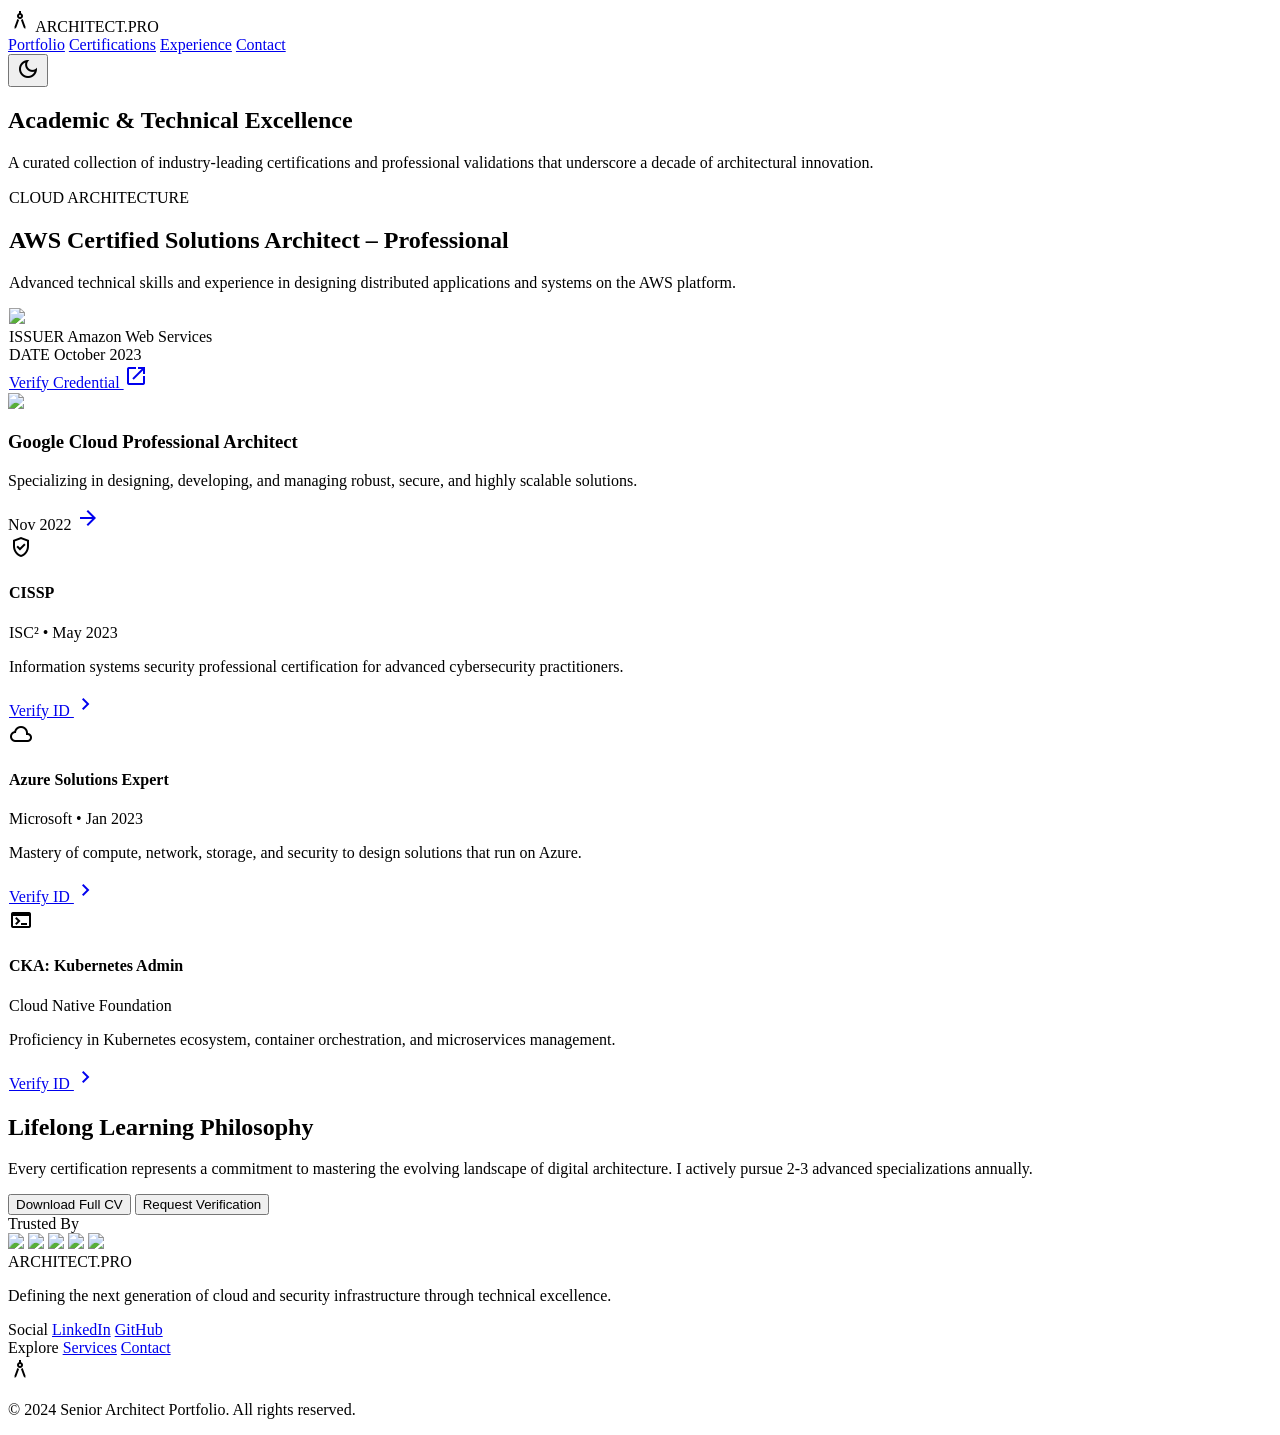
==== certifications_portfolio_premium/code.html @ f428ccfa "Premier envoi" ====
<!DOCTYPE html>

<html class="scroll-smooth" lang="en"><head>
<meta charset="utf-8"/>
<meta content="width=device-width, initial-scale=1.0" name="viewport"/>
<title>Certifications | ARCHITECT.PRO</title>
<script src="https://cdn.tailwindcss.com?plugins=forms,container-queries"></script>
<link href="https://fonts.googleapis.com/css2?family=Inter:wght@400;500;600;700&amp;display=swap" rel="stylesheet"/>
<link href="https://fonts.googleapis.com/css2?family=Material+Symbols+Outlined:wght,FILL@100..700,0..1&amp;display=swap" rel="stylesheet"/>
<link href="https://fonts.googleapis.com/css2?family=Material+Symbols+Outlined:wght,FILL@100..700,0..1&amp;display=swap" rel="stylesheet"/>
<style>
        .glass-card {
            background: rgba(255, 255, 255, 0.2);
            backdrop-filter: blur(12px);
            border: 1px solid rgba(255, 255, 255, 0.3);
        }
        .material-symbols-outlined {
            font-variation-settings: 'FILL' 0, 'wght' 400, 'GRAD' 0, 'opsz' 24;
        }
        .active-dot::after {
            content: '';
            position: absolute;
            bottom: -4px;
            left: 50%;
            transform: translateX(-50%);
            width: 4px;
            height: 4px;
            background-color: #0058be;
            border-radius: 9999px;
        }
    </style>
<script id="tailwind-config">
      tailwind.config = {
        darkMode: "class",
        theme: {
          extend: {
            "colors": {
                "inverse-surface": "#2f3131",
                "tertiary-fixed": "#e0e3e5",
                "outline-variant": "#c6c6cd",
                "on-background": "#1a1c1c",
                "tertiary": "#000000",
                "background": "#f9f9f9",
                "on-tertiary-fixed": "#191c1e",
                "primary-container": "#131b2e",
                "inverse-on-surface": "#f0f1f1",
                "tertiary-fixed-dim": "#c4c7c9",
                "surface-container-high": "#e8e8e8",
                "surface-variant": "#e2e2e2",
                "on-primary": "#ffffff",
                "on-tertiary": "#ffffff",
                "on-tertiary-fixed-variant": "#444749",
                "surface": "#f9f9f9",
                "outline": "#76777d",
                "secondary-container": "#2170e4",
                "error-container": "#ffdad6",
                "error": "#ba1a1a",
                "secondary-fixed": "#d8e2ff",
                "surface-tint": "#565e74",
                "on-primary-container": "#7c839b",
                "surface-dim": "#dadada",
                "surface-container-highest": "#e2e2e2",
                "primary": "#000000",
                "surface-container-low": "#f3f3f4",
                "on-surface": "#1a1c1c",
                "tertiary-container": "#191c1e",
                "on-primary-fixed-variant": "#3f465c",
                "secondary-fixed-dim": "#adc6ff",
                "on-surface-variant": "#45464d",
                "on-primary-fixed": "#131b2e",
                "secondary": "#0058be",
                "inverse-primary": "#bec6e0",
                "on-tertiary-container": "#818486",
                "on-secondary": "#ffffff",
                "on-error": "#ffffff",
                "surface-container-lowest": "#ffffff",
                "on-secondary-container": "#fefcff",
                "on-secondary-fixed": "#001a42",
                "surface-container": "#eeeeee",
                "on-secondary-fixed-variant": "#004395",
                "surface-bright": "#f9f9f9",
                "on-error-container": "#93000a",
                "primary-fixed": "#dae2fd",
                "primary-fixed-dim": "#bec6e0"
            },
            "borderRadius": {
                "DEFAULT": "0.25rem",
                "lg": "0.5rem",
                "xl": "0.75rem",
                "full": "9999px"
            },
            "spacing": {
                "gutter": "24px",
                "container-max": "1200px",
                "unit": "8px",
                "margin-mobile": "20px",
                "stack-sm": "16px",
                "stack-lg": "80px",
                "margin-desktop": "64px",
                "stack-md": "32px"
            },
            "fontFamily": {
                "caption": ["Inter"],
                "headline-lg": ["Inter"],
                "label-md": ["Inter"],
                "headline-lg-mobile": ["Inter"],
                "display-lg": ["Inter"],
                "display-lg-mobile": ["Inter"],
                "body-md": ["Inter"],
                "body-lg": ["Inter"],
                "headline-md": ["Inter"]
            },
            "fontSize": {
                "caption": ["12px", {"lineHeight": "1.4", "letterSpacing": "0em", "fontWeight": "400"}],
                "headline-lg": ["40px", {"lineHeight": "1.2", "letterSpacing": "-0.02em", "fontWeight": "600"}],
                "label-md": ["14px", {"lineHeight": "1.0", "letterSpacing": "0.05em", "fontWeight": "500"}],
                "headline-lg-mobile": ["32px", {"lineHeight": "1.3", "letterSpacing": "-0.01em", "fontWeight": "600"}],
                "display-lg": ["72px", {"lineHeight": "1.1", "letterSpacing": "-0.04em", "fontWeight": "700"}],
                "display-lg-mobile": ["48px", {"lineHeight": "1.2", "letterSpacing": "-0.02em", "fontWeight": "700"}],
                "body-md": ["16px", {"lineHeight": "1.6", "letterSpacing": "0em", "fontWeight": "400"}],
                "body-lg": ["18px", {"lineHeight": "1.6", "letterSpacing": "0em", "fontWeight": "400"}],
                "headline-md": ["24px", {"lineHeight": "1.4", "letterSpacing": "-0.01em", "fontWeight": "600"}]
            }
          },
        },
      }
    </script>
<style>
    body {
      min-height: max(884px, 100dvh);
    }
  </style>
</head>
<body class="bg-surface text-on-surface font-body-md overflow-x-hidden">
<!-- Top Navigation Shell -->
<header class="fixed top-0 w-full z-50 bg-surface-container/20 backdrop-blur-md border-b border-white/30 shadow-[0_10px_30px_rgba(15,23,42,0.05)] h-20">
<nav class="max-w-[1200px] mx-auto px-margin-desktop h-full flex items-center justify-between">
<div class="flex items-center gap-2 group cursor-pointer">
<span class="material-symbols-outlined text-primary text-headline-md" data-icon="architecture">architecture</span>
<span class="font-headline-md text-headline-md font-bold text-primary tracking-tight">ARCHITECT.PRO</span>
</div>
<div class="hidden md:flex items-center gap-stack-md">
<a class="font-label-md text-label-md uppercase tracking-wider text-on-surface-variant hover:text-primary transition-colors" href="#">Portfolio</a>
<a class="font-label-md text-label-md uppercase tracking-wider text-secondary relative after:content-[''] after:absolute after:-bottom-2 after:left-1/2 after:-translate-x-1/2 after:w-1 after:h-1 after:bg-secondary after:rounded-full" href="#">Certifications</a>
<a class="font-label-md text-label-md uppercase tracking-wider text-on-surface-variant hover:text-primary transition-colors" href="#">Experience</a>
<a class="font-label-md text-label-md uppercase tracking-wider text-on-surface-variant hover:text-primary transition-colors" href="#">Contact</a>
</div>
<div class="flex items-center gap-4">
<button class="p-2 active:scale-95 transition-transform text-on-surface-variant">
<span class="material-symbols-outlined" data-icon="dark_mode">dark_mode</span>
</button>
</div>
</nav>
</header>
<main class="pt-32 min-h-screen">
<!-- Hero Section -->
<section class="max-w-[1200px] mx-auto px-margin-desktop mb-stack-lg">
<div class="max-w-2xl">
<h1 class="font-display-lg text-display-lg mb-stack-sm tracking-tighter">Academic &amp; Technical <span class="text-secondary">Excellence</span></h1>
<p class="font-body-lg text-body-lg text-on-surface-variant">A curated collection of industry-leading certifications and professional validations that underscore a decade of architectural innovation.</p>
</div>
</section>
<!-- Bento Grid Certifications -->
<section class="max-w-[1200px] mx-auto px-margin-desktop pb-stack-lg">
<div class="grid grid-cols-1 md:grid-cols-12 gap-gutter">
<!-- Main Cert 1 -->
<div class="md:col-span-8 group relative overflow-hidden rounded-xl glass-card p-stack-md flex flex-col justify-between min-h-[400px] transition-all duration-500 hover:-translate-y-1 hover:shadow-xl">
<div class="flex justify-between items-start">
<div class="flex flex-col gap-2">
<span class="px-4 py-1 rounded-full bg-surface-container-high text-primary font-label-md text-label-md w-fit">CLOUD ARCHITECTURE</span>
<h2 class="font-headline-lg text-headline-lg mt-2">AWS Certified Solutions Architect – Professional</h2>
<p class="text-on-surface-variant max-w-md mt-stack-sm">Advanced technical skills and experience in designing distributed applications and systems on the AWS platform.</p>
</div>
<div class="w-24 h-24 bg-white/50 rounded-xl flex items-center justify-center p-4">
<img class="object-contain w-full h-full opacity-90 group-hover:scale-110 transition-transform duration-500" data-alt="A minimalist professional certification badge for AWS Solutions Architect Professional, rendered in a crisp 3D style with subtle metallic gradients. The lighting is soft and studio-quality, emphasizing a premium technical achievement aesthetic. The background is a clean, neutral white with a hint of architectural blueprint patterns in the very faint distance." src="https://lh3.googleusercontent.com/aida-public/[base64]"/>
</div>
</div>
<div class="flex items-center justify-between mt-stack-md pt-stack-md border-t border-white/20">
<div class="flex items-center gap-6">
<div>
<span class="text-caption font-caption text-outline block uppercase tracking-widest">ISSUER</span>
<span class="font-body-md text-body-md font-semibold">Amazon Web Services</span>
</div>
<div>
<span class="text-caption font-caption text-outline block uppercase tracking-widest">DATE</span>
<span class="font-body-md text-body-md font-semibold">October 2023</span>
</div>
</div>
<a class="flex items-center gap-2 text-secondary font-label-md text-label-md uppercase tracking-wider font-bold hover:underline" href="#">
                            Verify Credential
                            <span class="material-symbols-outlined text-[18px]" data-icon="open_in_new">open_in_new</span>
</a>
</div>
</div>
<!-- Side Cert 2 -->
<div class="md:col-span-4 group rounded-xl bg-primary-container text-on-primary flex flex-col p-stack-md transition-all duration-500 hover:-translate-y-1">
<div class="mb-auto">
<div class="w-16 h-16 bg-white/10 rounded-lg flex items-center justify-center mb-6">
<img class="object-contain w-10 h-10" data-alt="A sleek, modern Google Cloud Professional Cloud Architect badge with vibrant corporate colors on a dark navy background. The style is flat-vector with subtle glassmorphic overlays and sharp geometric lines, representing high-end cloud technology proficiency." src="https://lh3.googleusercontent.com/aida-public/[base64]"/>
</div>
<h3 class="font-headline-md text-headline-md mb-2">Google Cloud Professional Architect</h3>
<p class="text-on-primary-container font-body-md">Specializing in designing, developing, and managing robust, secure, and highly scalable solutions.</p>
</div>
<div class="mt-8">
<div class="flex justify-between items-end">
<span class="text-on-primary-container font-label-md text-label-md">Nov 2022</span>
<a class="w-10 h-10 rounded-full border border-on-primary-container flex items-center justify-center hover:bg-white hover:text-primary transition-colors" href="#">
<span class="material-symbols-outlined" data-icon="arrow_forward">arrow_forward</span>
</a>
</div>
</div>
</div>
<!-- Row of smaller cards -->
<div class="md:col-span-4 group rounded-xl glass-card p-stack-md flex flex-col border border-outline-variant/30 transition-all duration-300 hover:shadow-lg">
<div class="flex items-center gap-4 mb-4">
<div class="w-12 h-12 bg-surface-container rounded-lg flex items-center justify-center">
<span class="material-symbols-outlined text-secondary" data-icon="verified_user">verified_user</span>
</div>
<div>
<h4 class="font-headline-md text-body-lg font-bold">CISSP</h4>
<p class="text-caption font-caption text-outline">ISC² • May 2023</p>
</div>
</div>
<p class="text-on-surface-variant font-body-md text-sm mb-6 flex-grow">Information systems security professional certification for advanced cybersecurity practitioners.</p>
<a class="text-secondary font-label-md text-label-md flex items-center gap-1 hover:underline" href="#">Verify ID <span class="material-symbols-outlined text-[14px]" data-icon="chevron_right">chevron_right</span></a>
</div>
<div class="md:col-span-4 group rounded-xl glass-card p-stack-md flex flex-col border border-outline-variant/30 transition-all duration-300 hover:shadow-lg">
<div class="flex items-center gap-4 mb-4">
<div class="w-12 h-12 bg-surface-container rounded-lg flex items-center justify-center">
<span class="material-symbols-outlined text-secondary" data-icon="cloud">cloud</span>
</div>
<div>
<h4 class="font-headline-md text-body-lg font-bold">Azure Solutions Expert</h4>
<p class="text-caption font-caption text-outline">Microsoft • Jan 2023</p>
</div>
</div>
<p class="text-on-surface-variant font-body-md text-sm mb-6 flex-grow">Mastery of compute, network, storage, and security to design solutions that run on Azure.</p>
<a class="text-secondary font-label-md text-label-md flex items-center gap-1 hover:underline" href="#">Verify ID <span class="material-symbols-outlined text-[14px]" data-icon="chevron_right">chevron_right</span></a>
</div>
<div class="md:col-span-4 group rounded-xl glass-card p-stack-md flex flex-col border border-outline-variant/30 transition-all duration-300 hover:shadow-lg">
<div class="flex items-center gap-4 mb-4">
<div class="w-12 h-12 bg-surface-container rounded-lg flex items-center justify-center">
<span class="material-symbols-outlined text-secondary" data-icon="terminal">terminal</span>
</div>
<div>
<h4 class="font-headline-md text-body-lg font-bold">CKA: Kubernetes Admin</h4>
<p class="text-caption font-caption text-outline">Cloud Native Foundation</p>
</div>
</div>
<p class="text-on-surface-variant font-body-md text-sm mb-6 flex-grow">Proficiency in Kubernetes ecosystem, container orchestration, and microservices management.</p>
<a class="text-secondary font-label-md text-label-md flex items-center gap-1 hover:underline" href="#">Verify ID <span class="material-symbols-outlined text-[14px]" data-icon="chevron_right">chevron_right</span></a>
</div>
<!-- Large Interactive Section -->
<div class="md:col-span-12 relative h-64 rounded-xl overflow-hidden mt-stack-md group">
<div class="absolute inset-0 z-0">

</div>
<div class="absolute inset-0 bg-gradient-to-r from-primary via-primary/80 to-transparent z-10"></div>
<div class="relative z-20 h-full p-stack-lg flex flex-col justify-center">
<h2 class="font-headline-lg text-headline-lg text-white mb-2">Lifelong Learning Philosophy</h2>
<p class="text-on-primary-container max-w-xl text-white/80">Every certification represents a commitment to mastering the evolving landscape of digital architecture. I actively pursue 2-3 advanced specializations annually.</p>
<div class="mt-8 flex gap-4">
<button class="px-8 py-3 bg-white text-primary font-label-md text-label-md uppercase tracking-widest rounded-full hover:bg-secondary hover:text-white transition-all">Download Full CV</button>
<button class="px-8 py-3 border border-white/30 text-white font-label-md text-label-md uppercase tracking-widest rounded-full hover:bg-white/10 transition-all">Request Verification</button>
</div>
</div>
</div>
</div>
</section>
<!-- Recognition & Logos -->
<section class="max-w-[1200px] mx-auto px-margin-desktop py-stack-lg border-t border-outline-variant/10">
<div class="flex flex-col md:flex-row items-center justify-between gap-stack-md opacity-40 grayscale hover:grayscale-0 transition-all duration-700">
<span class="font-label-md text-label-md uppercase tracking-[0.3em] text-outline">Trusted By</span>
<div class="flex flex-wrap justify-center gap-12 items-center">
<img class="h-8 w-auto" data-alt="A clean, minimalist monochrome logo for a top-tier tech corporation like Amazon Web Services, professionally balanced for a high-end portfolio footer." src="https://lh3.googleusercontent.com/aida-public/[base64]"/>
<img class="h-8 w-auto" data-alt="A clean, minimalist monochrome logo for a top-tier tech corporation like Microsoft, professionally balanced for a high-end portfolio footer." src="https://lh3.googleusercontent.com/aida-public/[base64]"/>
<img class="h-8 w-auto" data-alt="A clean, minimalist monochrome logo for a top-tier tech corporation like Google Cloud, professionally balanced for a high-end portfolio footer." src="https://lh3.googleusercontent.com/aida-public/[base64]"/>
<img class="h-8 w-auto" data-alt="A clean, minimalist monochrome logo for a top-tier tech corporation like Red Hat, professionally balanced for a high-end portfolio footer." src="https://lh3.googleusercontent.com/aida-public/[base64]"/>
<img class="h-8 w-auto" data-alt="A clean, minimalist monochrome logo for a top-tier tech corporation like Cisco, professionally balanced for a high-end portfolio footer." src="https://lh3.googleusercontent.com/aida-public/[base64]"/>
</div>
</div>
</section>
</main>
<!-- Footer Shell -->
<footer class="bg-surface-container-lowest border-t border-outline-variant py-stack-lg">
<div class="max-w-[1200px] mx-auto px-margin-desktop grid grid-cols-1 md:grid-cols-3 gap-gutter">
<div class="flex flex-col gap-4">
<span class="font-headline-md text-headline-md text-primary font-bold">ARCHITECT.PRO</span>
<p class="text-on-surface-variant font-body-md pr-8">Defining the next generation of cloud and security infrastructure through technical excellence.</p>
</div>
<div class="grid grid-cols-2 gap-4">
<div class="flex flex-col gap-2">
<span class="font-label-md text-label-md font-bold uppercase mb-2">Social</span>
<a class="text-on-surface-variant hover:text-secondary transition-all" href="#">LinkedIn</a>
<a class="text-on-surface-variant hover:text-secondary transition-all" href="#">GitHub</a>
</div>
<div class="flex flex-col gap-2">
<span class="font-label-md text-label-md font-bold uppercase mb-2">Explore</span>
<a class="text-on-surface-variant hover:text-secondary transition-all" href="#">Services</a>
<a class="text-on-surface-variant hover:text-secondary transition-all" href="#">Contact</a>
</div>
</div>
<div class="flex flex-col md:items-end justify-between">
<div class="text-right hidden md:block">
<span class="material-symbols-outlined text-outline text-4xl" data-icon="architecture">architecture</span>
</div>
<p class="text-caption font-caption text-outline mt-8 md:mt-0">© 2024 Senior Architect Portfolio. All rights reserved.</p>
</div>
</div>
</footer>
<script>
        // Simple scroll reveal effect for cards
        const observerOptions = {
            threshold: 0.1
        };

        const observer = new IntersectionObserver((entries) => {
            entries.forEach(entry => {
                if (entry.isIntersecting) {
                    entry.target.style.opacity = "1";
                    entry.target.style.transform = "translateY(0)";
                }
            });
        }, observerOptions);

        document.querySelectorAll('.glass-card').forEach(card => {
            card.style.opacity = "0";
            card.style.transform = "translateY(20px)";
            card.style.transition = "opacity 0.6s ease-out, transform 0.6s ease-out";
            observer.observe(card);
        });

        // Background atmosphere micro-script
        document.addEventListener('mousemove', (e) => {
            const x = e.clientX / window.innerWidth;
            const y = e.clientY / window.innerHeight;
            
            const cards = document.querySelectorAll('.glass-card');
            cards.forEach(card => {
                const rect = card.getBoundingClientRect();
                const cardX = (e.clientX - rect.left) / rect.width;
                const cardY = (e.clientY - rect.top) / rect.height;
                
                if (cardX > 0 && cardX < 1 && cardY > 0 && cardY < 1) {
                    card.style.setProperty('--mouse-x', `${cardX * 100}%`);
                    card.style.setProperty('--mouse-y', `${cardY * 100}%`);
                }
            });
        });
    </script>
</body></html>
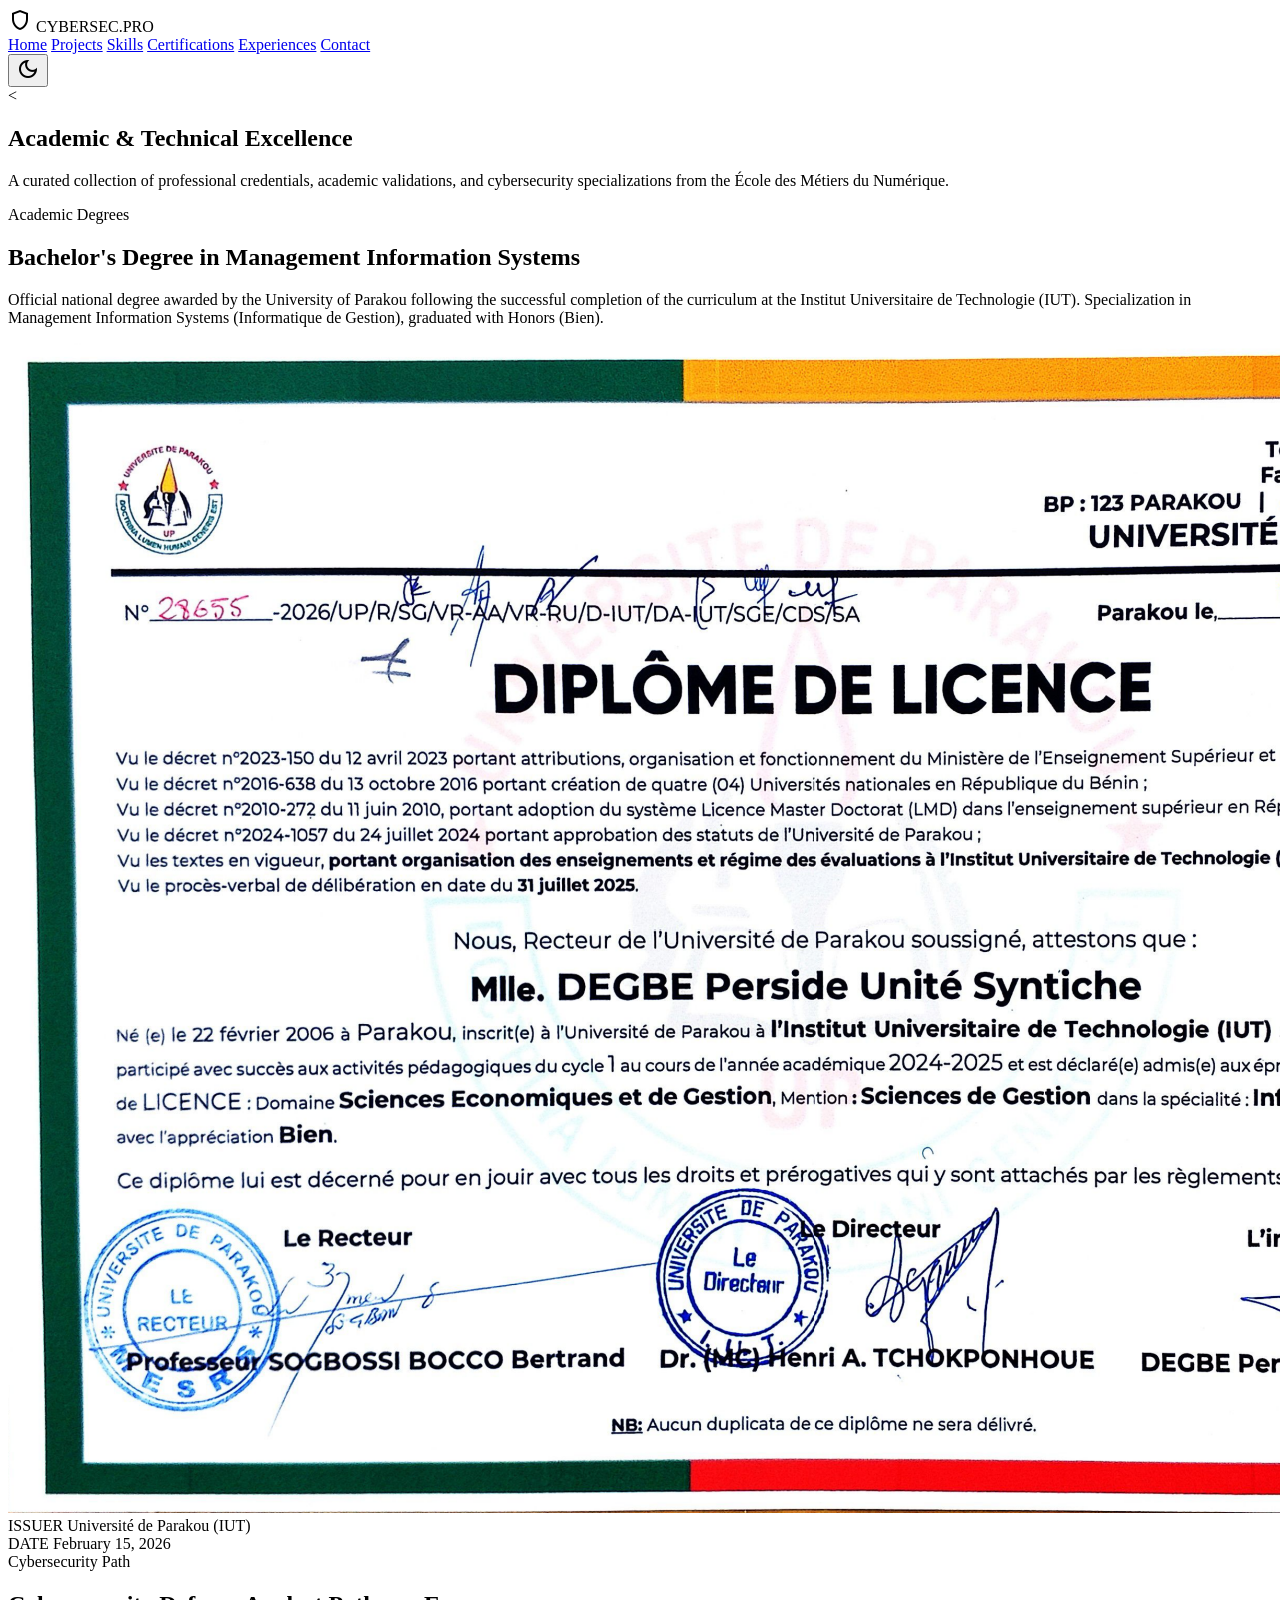
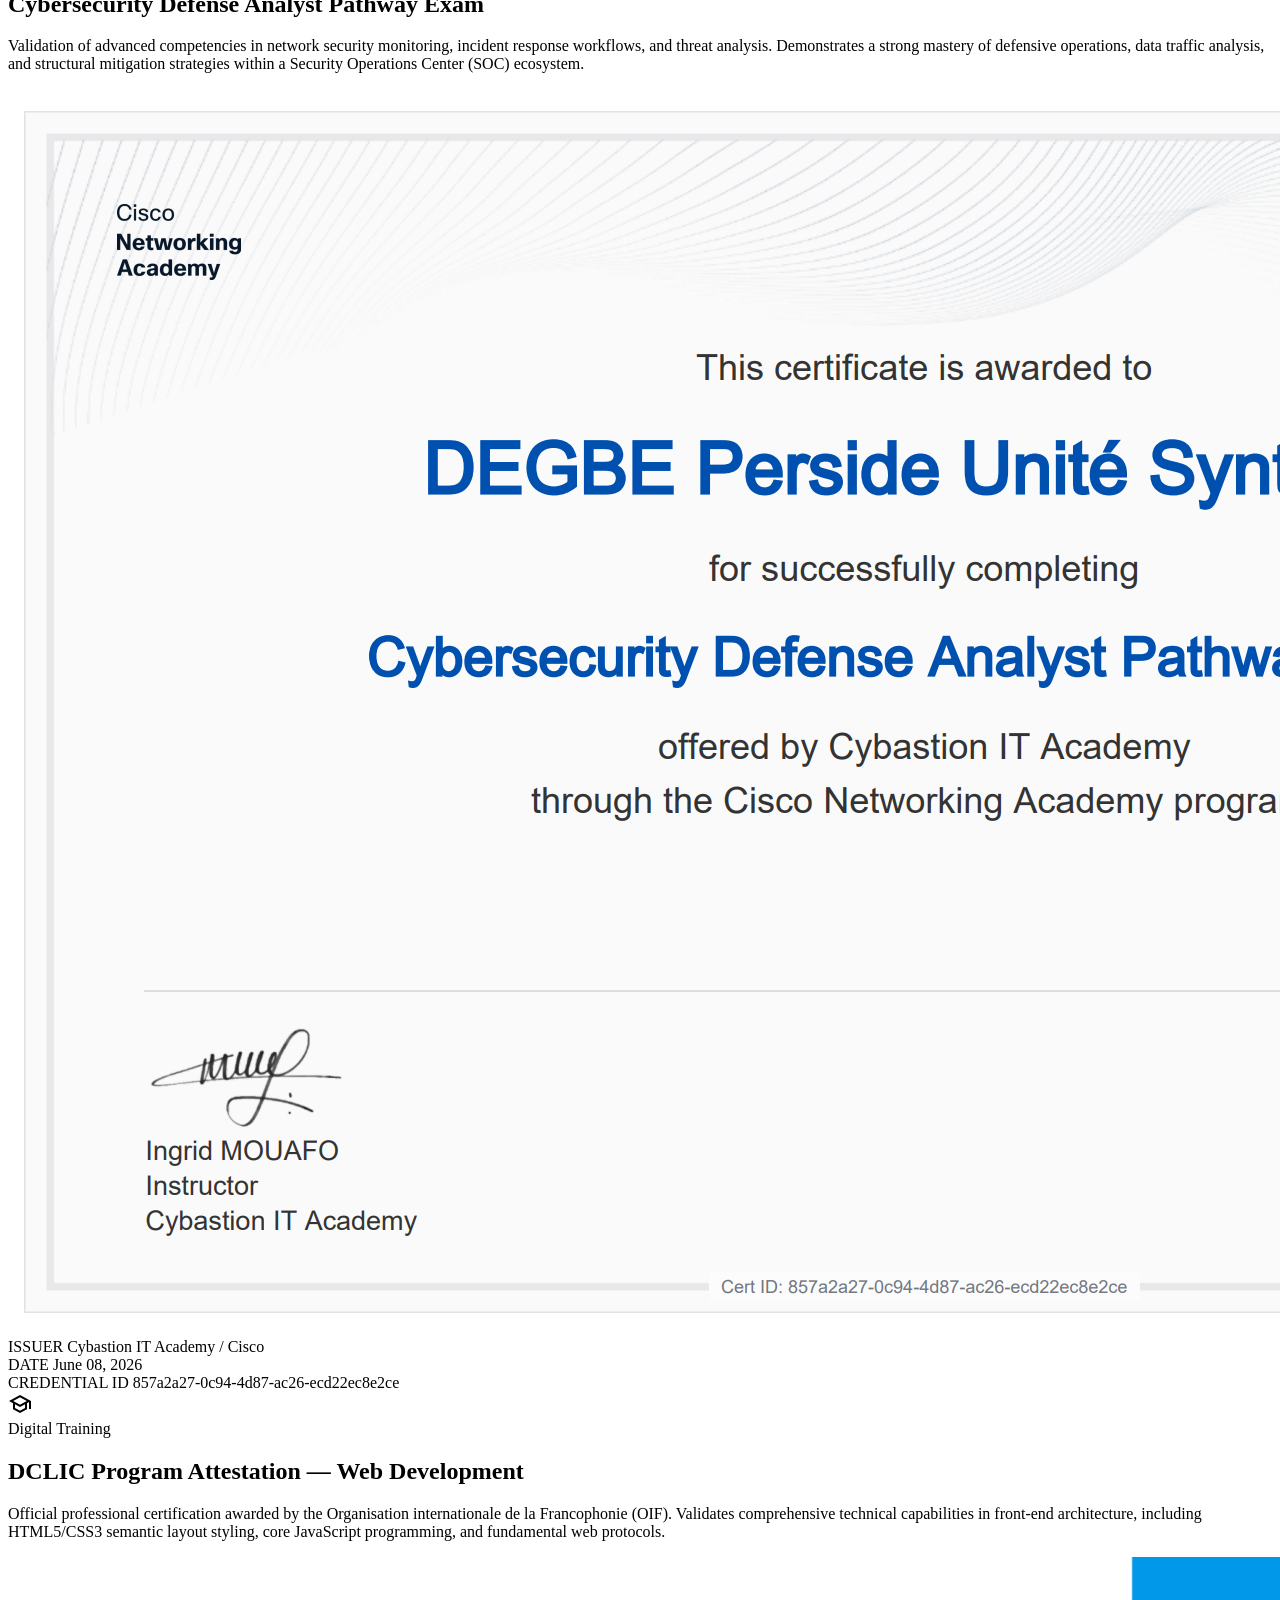
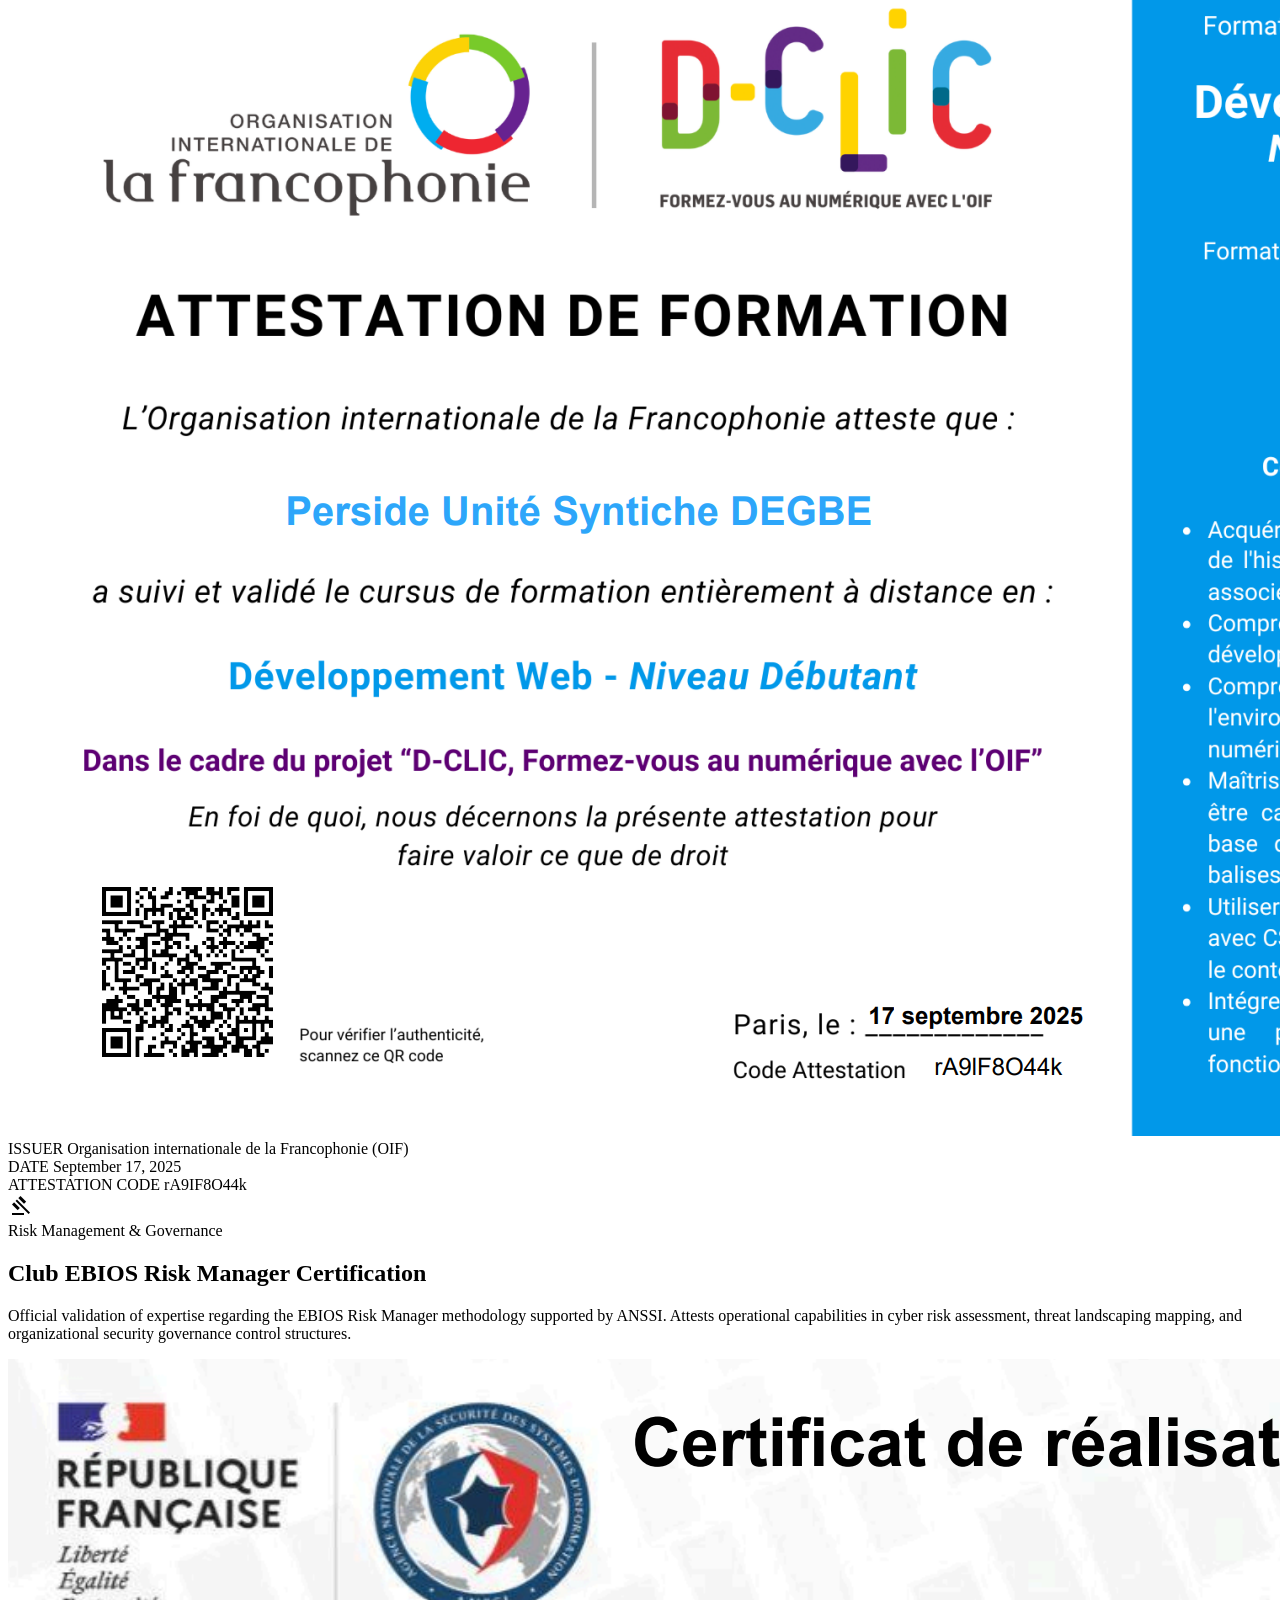
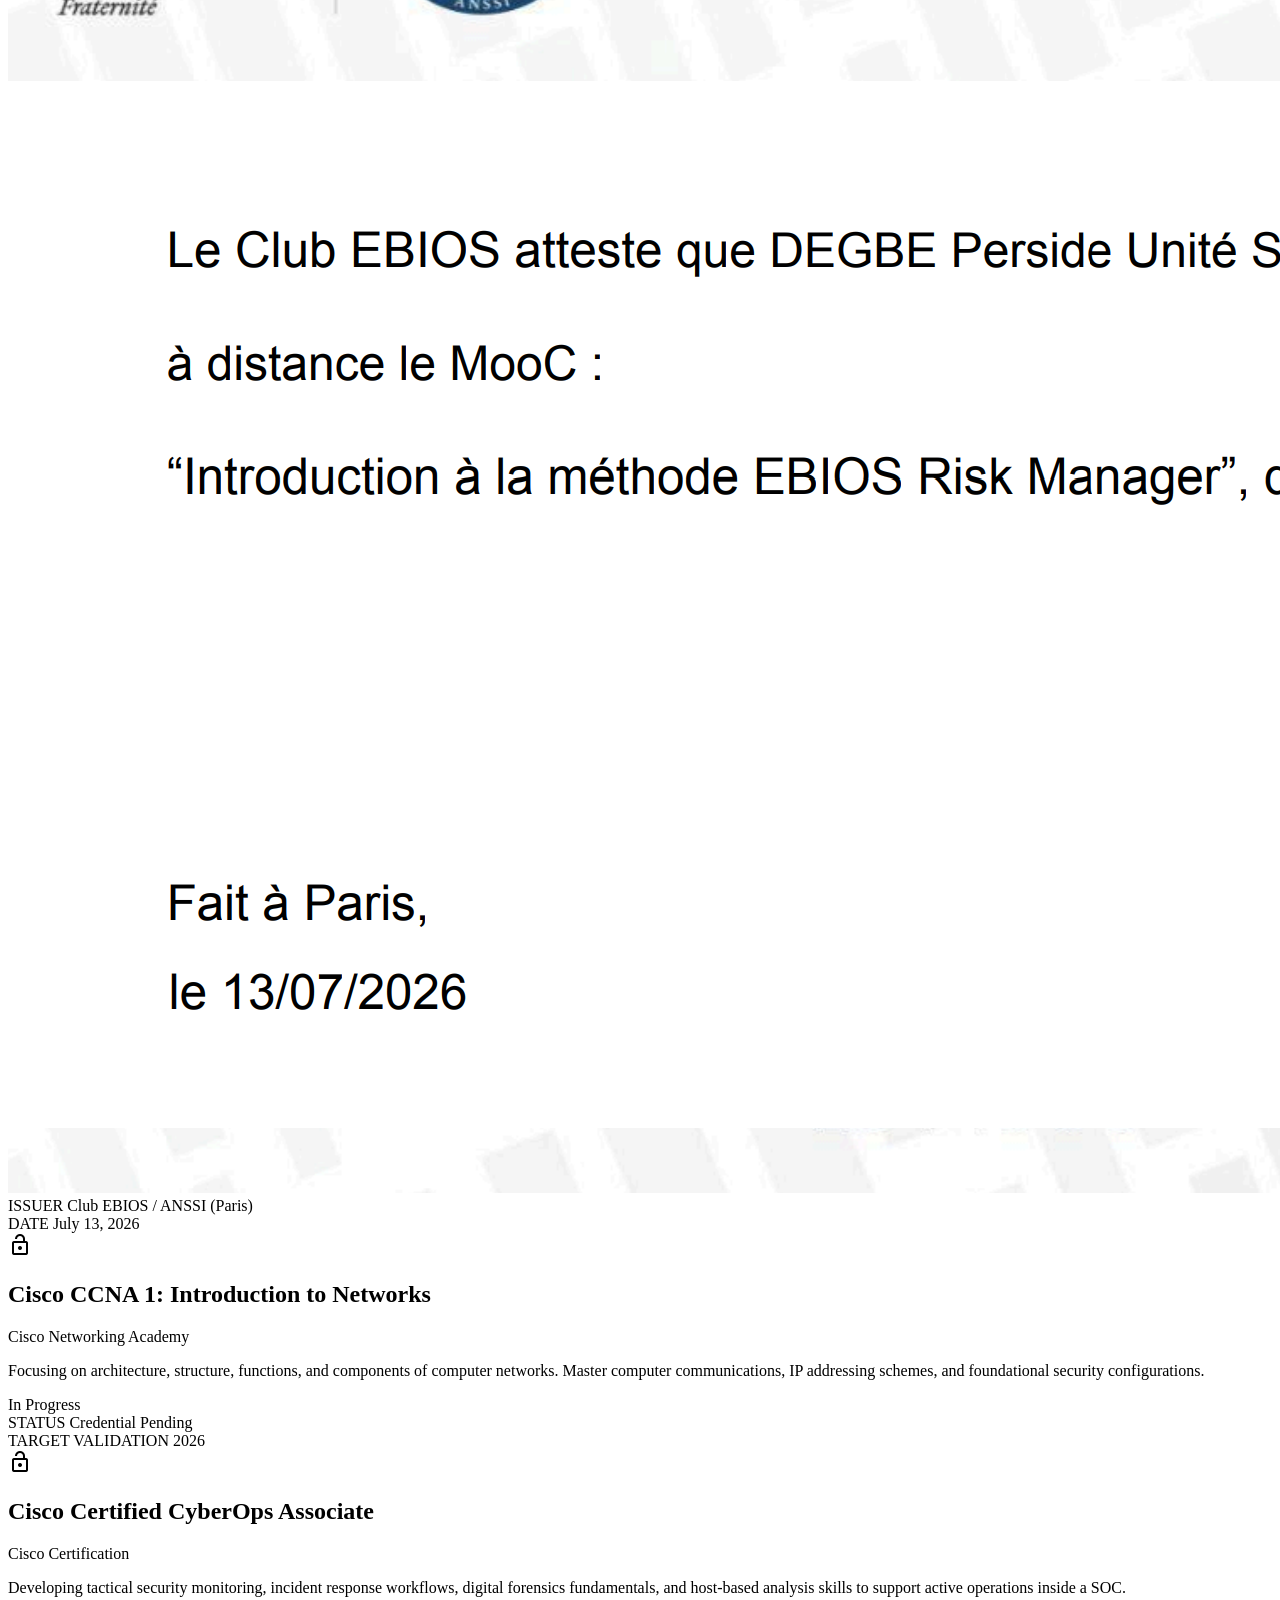
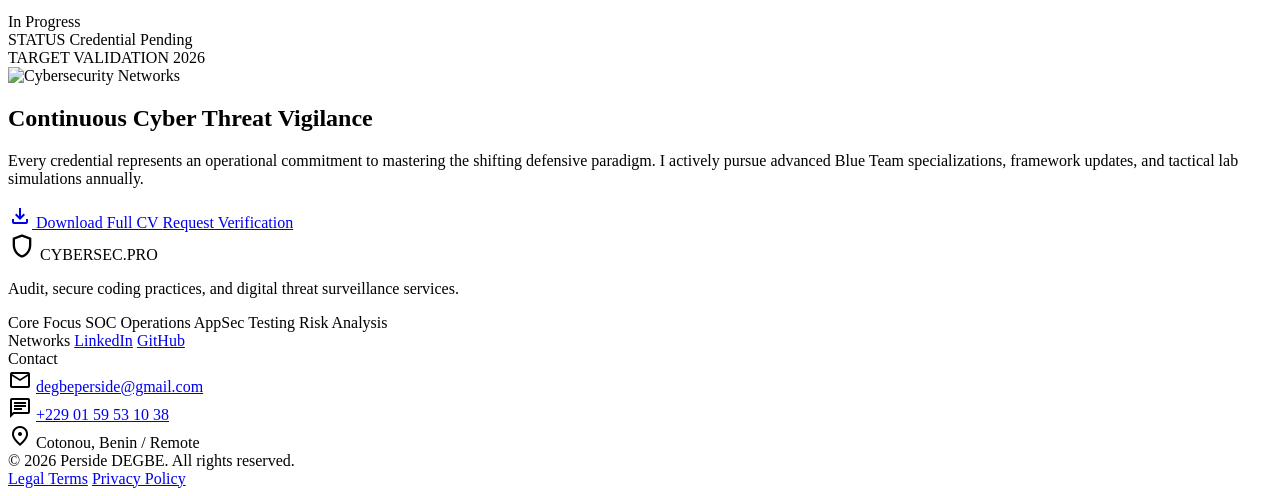
==== commit dcb3e6a2: "Mise à jour et nettoyage du portfolio" ====
--- a/certifications_portfolio_premium/code.html
+++ b/certifications_portfolio_premium/code.html
@@ -3,7 +3,7 @@
 <html class="scroll-smooth" lang="en"><head>
 <meta charset="utf-8"/>
 <meta content="width=device-width, initial-scale=1.0" name="viewport"/>
-<title>Certifications | ARCHITECT.PRO</title>
+<title>Certifications | CYBERSEC.PRO</title>
 <script src="https://cdn.tailwindcss.com?plugins=forms,container-queries"></script>
 <link href="https://fonts.googleapis.com/css2?family=Inter:wght@400;500;600;700&amp;display=swap" rel="stylesheet"/>
 <link href="https://fonts.googleapis.com/css2?family=Material+Symbols+Outlined:wght,FILL@100..700,0..1&amp;display=swap" rel="stylesheet"/>
@@ -135,178 +135,397 @@
 <!-- Top Navigation Shell -->
 <header class="fixed top-0 w-full z-50 bg-surface-container/20 backdrop-blur-md border-b border-white/30 shadow-[0_10px_30px_rgba(15,23,42,0.05)] h-20">
 <nav class="max-w-[1200px] mx-auto px-margin-desktop h-full flex items-center justify-between">
-<div class="flex items-center gap-2 group cursor-pointer">
-<span class="material-symbols-outlined text-primary text-headline-md" data-icon="architecture">architecture</span>
-<span class="font-headline-md text-headline-md font-bold text-primary tracking-tight">ARCHITECT.PRO</span>
-</div>
-<div class="hidden md:flex items-center gap-stack-md">
-<a class="font-label-md text-label-md uppercase tracking-wider text-on-surface-variant hover:text-primary transition-colors" href="#">Portfolio</a>
-<a class="font-label-md text-label-md uppercase tracking-wider text-secondary relative after:content-[''] after:absolute after:-bottom-2 after:left-1/2 after:-translate-x-1/2 after:w-1 after:h-1 after:bg-secondary after:rounded-full" href="#">Certifications</a>
-<a class="font-label-md text-label-md uppercase tracking-wider text-on-surface-variant hover:text-primary transition-colors" href="#">Experience</a>
-<a class="font-label-md text-label-md uppercase tracking-wider text-on-surface-variant hover:text-primary transition-colors" href="#">Contact</a>
-</div>
+    
+    <!-- Bloc Logo (Gauche) -->
+    <div class="flex items-center gap-2 group cursor-pointer">
+        <span class="material-symbols-outlined text-secondary text-headline-md" translate="no">shield</span>
+        <span class="font-headline-md text-headline-md font-bold text-primary tracking-tight">CYBERSEC.PRO</span>
+    </div>
+
+    <!-- Bloc Menu de Liens (Milieu) -->
+    <div class="hidden md:flex items-center gap-stack-md">
+        <a class="font-label-md text-label-md uppercase tracking-wider text-on-surface-variant hover:text-primary transition-colors" href="../index.html">Home</a>
+        <a class="font-label-md text-label-md uppercase tracking-wider text-on-surface-variant hover:text-primary transition-colors" href="../portfolio_portfolio_premium/code.html">Projects</a>
+        <a class="font-label-md text-label-md uppercase tracking-wider text-on-surface-variant hover:text-primary transition-colors" href="../comp_tences_portfolio_premium/code.html">Skills</a>
+        <a class="font-label-md text-label-md uppercase tracking-wider text-secondary relative after:content-[''] after:absolute after:-bottom-1 after:left-1/2 after:-translate-x-1/2 after:w-1 after:h-1 after:bg-secondary after:rounded-full" href="code.html">Certifications</a>
+        <a class="font-label-md text-label-md uppercase tracking-wider text-on-surface-variant dark:text-outline-variant hover:text-primary transition-colors duration-200" href="../experiences_portfolio_premium/code.html">Experiences</a>
+        <a class="font-label-md text-label-md uppercase tracking-wider text-on-surface-variant hover:text-primary transition-colors" href="../contact_portfolio_premium/code.html">Contact</a>
+    </div>
+
+    <!-- Bloc Boutons Action (Droite) -->
 <div class="flex items-center gap-4">
-<button class="p-2 active:scale-95 transition-transform text-on-surface-variant">
-<span class="material-symbols-outlined" data-icon="dark_mode">dark_mode</span>
-</button>
-</div>
+    <!-- Bouton Bascule Mode Sombre global (Cible la racine html) -->
+    <button class="p-2 rounded-full hover:bg-surface-variant dark:hover:bg-outline-variant/10 transition-colors active:scale-95 text-on-surface-variant dark:text-inverse-on-surface" onclick="document.documentElement.classList.toggle('dark')" translate="no">
+        <span class="material-symbols-outlined">dark_mode</span>
+    </button>
+</div>
+
 </nav>
 </header>
-<main class="pt-32 min-h-screen">
-<!-- Hero Section -->
-<section class="max-w-[1200px] mx-auto px-margin-desktop mb-stack-lg">
+<main class="pt-32 min-h-screen bg-surface text-on-surface dark:bg-inverse-surface dark:text-inverse-on-surface transition-colors duration-300">
+<<!-- Hero Section -->
+<section class="max-w-[1200px] mx-auto px-margin-desktop mb-stack-lg bg-transparent">
 <div class="max-w-2xl">
-<h1 class="font-display-lg text-display-lg mb-stack-sm tracking-tighter">Academic &amp; Technical <span class="text-secondary">Excellence</span></h1>
-<p class="font-body-lg text-body-lg text-on-surface-variant">A curated collection of industry-leading certifications and professional validations that underscore a decade of architectural innovation.</p>
+    <!-- Le titre bascule en blanc pur et le mot Excellence reste en bleu -->
+    <h1 class="font-display-lg text-display-lg mb-stack-sm tracking-tighter text-slate-900 dark:text-white transition-colors">Academic &amp; Technical <span class="text-secondary dark:text-blue-400">Excellence</span></h1>
+    <!-- Le paragraphe passe d'un gris foncé à un gris clair lisible -->
+    <p class="font-body-lg text-body-lg text-on-surface-variant dark:text-slate-300 transition-colors">A curated collection of professional credentials, academic validations, and cybersecurity specializations from the École des Métiers du Numérique.</p>
 </div>
 </section>
+
 <!-- Bento Grid Certifications -->
 <section class="max-w-[1200px] mx-auto px-margin-desktop pb-stack-lg">
 <div class="grid grid-cols-1 md:grid-cols-12 gap-gutter">
-<!-- Main Cert 1 -->
-<div class="md:col-span-8 group relative overflow-hidden rounded-xl glass-card p-stack-md flex flex-col justify-between min-h-[400px] transition-all duration-500 hover:-translate-y-1 hover:shadow-xl">
-<div class="flex justify-between items-start">
-<div class="flex flex-col gap-2">
-<span class="px-4 py-1 rounded-full bg-surface-container-high text-primary font-label-md text-label-md w-fit">CLOUD ARCHITECTURE</span>
-<h2 class="font-headline-lg text-headline-lg mt-2">AWS Certified Solutions Architect – Professional</h2>
-<p class="text-on-surface-variant max-w-md mt-stack-sm">Advanced technical skills and experience in designing distributed applications and systems on the AWS platform.</p>
-</div>
-<div class="w-24 h-24 bg-white/50 rounded-xl flex items-center justify-center p-4">
-<img class="object-contain w-full h-full opacity-90 group-hover:scale-110 transition-transform duration-500" data-alt="A minimalist professional certification badge for AWS Solutions Architect Professional, rendered in a crisp 3D style with subtle metallic gradients. The lighting is soft and studio-quality, emphasizing a premium technical achievement aesthetic. The background is a clean, neutral white with a hint of architectural blueprint patterns in the very faint distance." src="https://lh3.googleusercontent.com/aida-public/[base64]"/>
-</div>
-</div>
-<div class="flex items-center justify-between mt-stack-md pt-stack-md border-t border-white/20">
-<div class="flex items-center gap-6">
-<div>
-<span class="text-caption font-caption text-outline block uppercase tracking-widest">ISSUER</span>
-<span class="font-body-md text-body-md font-semibold">Amazon Web Services</span>
-</div>
-<div>
-<span class="text-caption font-caption text-outline block uppercase tracking-widest">DATE</span>
-<span class="font-body-md text-body-md font-semibold">October 2023</span>
-</div>
-</div>
-<a class="flex items-center gap-2 text-secondary font-label-md text-label-md uppercase tracking-wider font-bold hover:underline" href="#">
-                            Verify Credential
-                            <span class="material-symbols-outlined text-[18px]" data-icon="open_in_new">open_in_new</span>
-</a>
-</div>
-</div>
-<!-- Side Cert 2 -->
-<div class="md:col-span-4 group rounded-xl bg-primary-container text-on-primary flex flex-col p-stack-md transition-all duration-500 hover:-translate-y-1">
-<div class="mb-auto">
-<div class="w-16 h-16 bg-white/10 rounded-lg flex items-center justify-center mb-6">
-<img class="object-contain w-10 h-10" data-alt="A sleek, modern Google Cloud Professional Cloud Architect badge with vibrant corporate colors on a dark navy background. The style is flat-vector with subtle glassmorphic overlays and sharp geometric lines, representing high-end cloud technology proficiency." src="https://lh3.googleusercontent.com/aida-public/[base64]"/>
-</div>
-<h3 class="font-headline-md text-headline-md mb-2">Google Cloud Professional Architect</h3>
-<p class="text-on-primary-container font-body-md">Specializing in designing, developing, and managing robust, secure, and highly scalable solutions.</p>
-</div>
-<div class="mt-8">
-<div class="flex justify-between items-end">
-<span class="text-on-primary-container font-label-md text-label-md">Nov 2022</span>
-<a class="w-10 h-10 rounded-full border border-on-primary-container flex items-center justify-center hover:bg-white hover:text-primary transition-colors" href="#">
-<span class="material-symbols-outlined" data-icon="arrow_forward">arrow_forward</span>
-</a>
-</div>
-</div>
-</div>
-<!-- Row of smaller cards -->
-<div class="md:col-span-4 group rounded-xl glass-card p-stack-md flex flex-col border border-outline-variant/30 transition-all duration-300 hover:shadow-lg">
-<div class="flex items-center gap-4 mb-4">
-<div class="w-12 h-12 bg-surface-container rounded-lg flex items-center justify-center">
-<span class="material-symbols-outlined text-secondary" data-icon="verified_user">verified_user</span>
-</div>
-<div>
-<h4 class="font-headline-md text-body-lg font-bold">CISSP</h4>
-<p class="text-caption font-caption text-outline">ISC² • May 2023</p>
-</div>
-</div>
-<p class="text-on-surface-variant font-body-md text-sm mb-6 flex-grow">Information systems security professional certification for advanced cybersecurity practitioners.</p>
-<a class="text-secondary font-label-md text-label-md flex items-center gap-1 hover:underline" href="#">Verify ID <span class="material-symbols-outlined text-[14px]" data-icon="chevron_right">chevron_right</span></a>
-</div>
-<div class="md:col-span-4 group rounded-xl glass-card p-stack-md flex flex-col border border-outline-variant/30 transition-all duration-300 hover:shadow-lg">
-<div class="flex items-center gap-4 mb-4">
-<div class="w-12 h-12 bg-surface-container rounded-lg flex items-center justify-center">
-<span class="material-symbols-outlined text-secondary" data-icon="cloud">cloud</span>
-</div>
-<div>
-<h4 class="font-headline-md text-body-lg font-bold">Azure Solutions Expert</h4>
-<p class="text-caption font-caption text-outline">Microsoft • Jan 2023</p>
-</div>
-</div>
-<p class="text-on-surface-variant font-body-md text-sm mb-6 flex-grow">Mastery of compute, network, storage, and security to design solutions that run on Azure.</p>
-<a class="text-secondary font-label-md text-label-md flex items-center gap-1 hover:underline" href="#">Verify ID <span class="material-symbols-outlined text-[14px]" data-icon="chevron_right">chevron_right</span></a>
-</div>
-<div class="md:col-span-4 group rounded-xl glass-card p-stack-md flex flex-col border border-outline-variant/30 transition-all duration-300 hover:shadow-lg">
-<div class="flex items-center gap-4 mb-4">
-<div class="w-12 h-12 bg-surface-container rounded-lg flex items-center justify-center">
-<span class="material-symbols-outlined text-secondary" data-icon="terminal">terminal</span>
-</div>
-<div>
-<h4 class="font-headline-md text-body-lg font-bold">CKA: Kubernetes Admin</h4>
-<p class="text-caption font-caption text-outline">Cloud Native Foundation</p>
-</div>
-</div>
-<p class="text-on-surface-variant font-body-md text-sm mb-6 flex-grow">Proficiency in Kubernetes ecosystem, container orchestration, and microservices management.</p>
-<a class="text-secondary font-label-md text-label-md flex items-center gap-1 hover:underline" href="#">Verify ID <span class="material-symbols-outlined text-[14px]" data-icon="chevron_right">chevron_right</span></a>
-</div>
-<!-- Large Interactive Section -->
-<div class="md:col-span-12 relative h-64 rounded-xl overflow-hidden mt-stack-md group">
-<div class="absolute inset-0 z-0">
-
-</div>
-<div class="absolute inset-0 bg-gradient-to-r from-primary via-primary/80 to-transparent z-10"></div>
-<div class="relative z-20 h-full p-stack-lg flex flex-col justify-center">
-<h2 class="font-headline-lg text-headline-lg text-white mb-2">Lifelong Learning Philosophy</h2>
-<p class="text-on-primary-container max-w-xl text-white/80">Every certification represents a commitment to mastering the evolving landscape of digital architecture. I actively pursue 2-3 advanced specializations annually.</p>
-<div class="mt-8 flex gap-4">
-<button class="px-8 py-3 bg-white text-primary font-label-md text-label-md uppercase tracking-widest rounded-full hover:bg-secondary hover:text-white transition-all">Download Full CV</button>
-<button class="px-8 py-3 border border-white/30 text-white font-label-md text-label-md uppercase tracking-widest rounded-full hover:bg-white/10 transition-all">Request Verification</button>
-</div>
-</div>
-</div>
-</div>
+<!-- Main Cert 1: Diplôme de Stage Analyste Cybersécurité -->
+<!-- Card: Bachelor's Degree in Management Information Systems (Centered Configuration) -->
+<div class="md:col-span-12 group relative overflow-hidden rounded-3xl bg-white border border-slate-100 shadow-[0_10px_30px_rgba(15,23,42,0.04)] dark:bg-zinc-800 dark:border-zinc-700/50 p-stack-md flex flex-col justify-between min-h-[350px] h-auto transition-all duration-500 hover:-translate-y-1 hover:shadow-xl mt-6 text-center">
+    
+    <!-- Conteneur principal avec les textes et l'image cliquable -->
+    <div class="flex flex-col md:flex-row justify-between items-start md:items-center gap-6 text-left">
+        <div class="flex flex-col gap-2 flex-1">
+            <span class="px-4 py-1 rounded-full bg-blue-50 text-blue-800 dark:bg-blue-900/20 dark:text-blue-400 font-label-md text-xs font-semibold w-fit uppercase tracking-wider">Academic Degrees</span>
+            <h2 class="font-headline-lg text-2xl font-bold text-slate-900 dark:text-white mt-2">Bachelor's Degree in Management Information Systems</h2>
+            <p class="text-slate-600 dark:text-zinc-300 max-w-2xl mt-stack-sm text-sm leading-relaxed">Official national degree awarded by the University of Parakou following the successful completion of the curriculum at the Institut Universitaire de Technologie (IUT). Specialization in Management Information Systems (Informatique de Gestion), graduated with Honors (Bien).</p>
+        </div>
+        <!-- L'image de droite reste cliquable pour ouvrir le PDF directement -->
+        <a class="w-full md:w-56 h-36 bg-slate-50 dark:bg-zinc-700 rounded-2xl flex items-center justify-center p-1 shrink-0 border border-slate-100 dark:border-zinc-600 overflow-hidden shadow-inner cursor-pointer" href="DIPLÔME_Perside Unité Syntiche _DEGBE _Stagiaire_Analyste _Cybersécurité.pdf" target="_blank" title="Click to view full degree">
+            <img class="object-contain w-full h-full rounded-xl opacity-95 group-hover:scale-105 transition-transform duration-500 shadow-sm" alt="Bachelor's Degree Capture" src="DIPLÔME_Perside Unité Syntiche _DEGBE _Stagiaire_Analyste _Cybersécurité.png" onerror="this.src='../images/server-room.jpeg'"/>
+        </a>
+    </div>
+    
+    <!-- Zone basse : Émetteur et Date alignés horizontalement au centre, sans bouton -->
+    <div class="flex flex-row justify-center items-center gap-12 mt-8 pt-stack-md border-t border-slate-100 dark:border-zinc-700/50 w-full text-center">
+        <div>
+            <span class="text-caption text-xs font-semibold text-slate-400 block uppercase tracking-widest">ISSUER</span>
+            <span class="font-body-md text-sm font-bold text-slate-800 dark:text-zinc-200">Université de Parakou (IUT)</span>
+        </div>
+        <div class="w-px h-8 bg-slate-200 dark:bg-zinc-700"></div> <!-- Petite ligne de séparation verticale épurée -->
+        <div>
+            <span class="text-caption text-xs font-semibold text-slate-400 block uppercase tracking-widest">DATE</span>
+            <span class="font-body-md text-sm font-bold text-slate-800 dark:text-zinc-200">February 15, 2026</span>
+        </div>
+    </div>
+
+</div>
+
+<!-- Main Cert 2 -->
+<!-- Card: Cybersecurity Defense Analyst Pathway Exam (Centered Dark Premium Configuration) -->
+<div class="md:col-span-12 group relative overflow-hidden rounded-3xl bg-slate-900 text-on-primary flex flex-col justify-between min-h-[350px] h-auto transition-all duration-500 hover:-translate-y-1 shadow-xl mt-6 text-center">
+    
+    <!-- Conteneur principal horizontal avec textes alignés à gauche et image cliquable -->
+    <div class="flex flex-col md:flex-row justify-between items-start md:items-center gap-6 text-left w-full p-stack-md">
+        <div class="flex flex-col gap-2 flex-1">
+            <span class="px-4 py-1 rounded-full bg-white/10 text-white font-label-md text-xs font-semibold w-fit uppercase tracking-wider">Cybersecurity Path</span>
+            <h2 class="font-headline-lg text-2xl font-bold text-white mt-2">Cybersecurity Defense Analyst Pathway Exam</h2>
+            <p class="text-slate-300 max-w-2xl mt-stack-sm text-sm leading-relaxed">
+                Validation of advanced competencies in network security monitoring, incident response workflows, and threat analysis. Demonstrates a strong mastery of defensive operations, data traffic analysis, and structural mitigation strategies within a Security Operations Center (SOC) ecosystem.
+            </p>
+        </div>
+        <!-- L'image de droite devient le lien cliquable direct pour ouvrir le document PDF -->
+        <a class="w-full md:w-56 h-36 bg-white/5 rounded-2xl flex items-center justify-center p-1 shrink-0 border border-white/10 overflow-hidden shadow-inner cursor-pointer" href="Cybersecurity_Defense_Analyst_Career_Path_certificate.pdf" target="_blank" title="Click to view full certificate">
+            <img class="object-contain w-full h-full rounded-xl opacity-95 group-hover:scale-105 transition-transform duration-500 shadow-sm" alt="Cisco Certificate Capture" src="Cybersecurity_Defense_Analyst_Career_Path_certificate.png" onerror="this.src='../images/soc_surveillance.jpeg'"/>
+        </a>
+    </div>
+    
+    <!-- Zone basse : Émetteur, Date et Credential ID alignés au centre de la carte, sans aucun bouton -->
+    <div class="flex flex-col sm:flex-row justify-center items-center gap-6 sm:gap-12 py-6 border-t border-white/10 w-full text-center text-sm bg-black/10">
+        <div>
+            <span class="text-slate-400 block uppercase tracking-widest text-xs font-semibold">ISSUER</span>
+            <span class="text-white font-bold">Cybastion IT Academy / Cisco</span>
+        </div>
+        <div class="hidden sm:block w-px h-8 bg-white/10"></div>
+        <div>
+            <span class="text-slate-400 block uppercase tracking-widest text-xs font-semibold">DATE</span>
+            <span class="text-white font-bold">June 08, 2026</span>
+        </div>
+        <div class="hidden sm:block w-px h-8 bg-white/10"></div>
+        <div>
+            <span class="text-slate-400 block uppercase tracking-widest text-xs font-semibold">CREDENTIAL ID</span>
+            <span class="text-white font-mono font-bold text-xs" translate="no">857a2a27-0c94-4d87-ac26-ecd22ec8e2ce</span>
+        </div>
+    </div>
+
+</div>
+<!-- Main Cert 3  -->
+<!-- Card: DCLIC Program Attestation (Centered & Full-Width Configuration) -->
+<div class="md:col-span-12 group relative overflow-hidden rounded-3xl bg-white border border-slate-100 shadow-[0_10px_30px_rgba(15,23,42,0.04)] dark:bg-zinc-800 dark:border-zinc-700/50 p-stack-md flex flex-col justify-between min-h-[350px] h-auto transition-all duration-500 hover:-translate-y-1 hover:shadow-xl mt-6 text-center">
+    
+    <!-- Conteneur principal horizontal avec textes alignés à gauche et image cliquable -->
+    <div class="flex flex-col md:flex-row justify-between items-start md:items-center gap-6 text-left w-full">
+        <div class="flex flex-col gap-2 flex-1">
+            <div class="w-12 h-12 bg-blue-50 dark:bg-blue-900/20 rounded-xl flex items-center justify-center text-blue-600 mb-2">
+                <span class="material-symbols-outlined text-3xl" translate="no">school</span>
+            </div>
+            <span class="text-xs font-bold text-slate-400 uppercase tracking-widest block">Digital Training</span>
+            <h2 class="font-headline-lg text-2xl font-bold text-slate-900 dark:text-white mt-2">DCLIC Program Attestation — Web Development</h2>
+            <p class="text-slate-600 dark:text-zinc-300 max-w-2xl mt-stack-sm text-sm leading-relaxed">
+                Official professional certification awarded by the Organisation internationale de la Francophonie (OIF). Validates comprehensive technical capabilities in front-end architecture, including HTML5/CSS3 semantic layout styling, core JavaScript programming, and fundamental web protocols.
+            </p>
+        </div>
+        <!-- L'image devient le lien cliquable direct pour ouvrir le document PDF d'un seul clic -->
+        <a class="w-full md:w-56 h-36 bg-slate-50 dark:bg-zinc-700 rounded-2xl flex items-center justify-center p-1 shrink-0 border border-slate-100 dark:border-zinc-600 overflow-hidden shadow-inner cursor-pointer" href="Attestation_de_formation_DCLIC.pdf" target="_blank" title="Click to view full attestation">
+            <img class="object-contain w-full h-full rounded-xl opacity-95 group-hover:scale-105 transition-transform duration-500 shadow-sm" alt="DCLIC Attestation Capture" src="Attestation_de_formation_DCLIC.png" onerror="this.src='../images/server-room.jpeg'"/>
+        </a>
+    </div>
+    
+    <!-- Zone basse : Émetteur, Date et Code Attestation alignés horizontalement au centre de la carte -->
+    <div class="flex flex-col sm:flex-row justify-center items-center gap-6 sm:gap-12 mt-8 pt-stack-md border-t border-slate-100 dark:border-zinc-700/50 w-full text-center text-sm">
+        <div>
+            <span class="text-caption text-xs font-semibold text-slate-400 block uppercase tracking-widest">ISSUER</span>
+            <span class="font-body-md text-slate-800 dark:text-zinc-200 font-bold">Organisation internationale de la Francophonie (OIF)</span>
+        </div>
+        <div class="hidden sm:block w-px h-8 bg-slate-200 dark:bg-zinc-700"></div>
+        <div>
+            <span class="text-caption text-xs font-semibold text-slate-400 block uppercase tracking-widest">DATE</span>
+            <span class="font-body-md text-slate-800 dark:text-zinc-200 font-bold">September 17, 2025</span>
+        </div>
+        <div class="hidden sm:block w-px h-8 bg-slate-200 dark:bg-zinc-700"></div>
+        <div>
+            <span class="text-caption text-xs font-semibold text-slate-400 block uppercase tracking-widest">ATTESTATION CODE</span>
+            <span class="font-body-md text-xs font-mono text-slate-600 dark:text-zinc-400 font-bold" translate="no">rA9IF8O44k</span>
+        </div>
+    </div>
+
+</div>
+
+<!-- Main Cert 4  -->
+<!-- Card: Club EBIOS Risk Manager Certification (Centered Dark Premium Configuration) -->
+<div class="md:col-span-12 group relative overflow-hidden rounded-3xl bg-slate-900 text-on-primary flex flex-col justify-between min-h-[350px] h-auto transition-all duration-500 hover:-translate-y-1 shadow-xl mt-6 text-center">
+    
+    <!-- Conteneur principal horizontal avec textes alignés à gauche et image cliquable -->
+    <div class="flex flex-col md:flex-row justify-between items-start md:items-center gap-6 text-left w-full p-stack-md">
+        <div class="flex flex-col gap-2 flex-1">
+            <div class="w-12 h-12 bg-white/10 rounded-xl flex items-center justify-center text-white mb-2">
+                <span class="material-symbols-outlined text-3xl" translate="no">gavel</span>
+            </div>
+            <span class="text-xs font-bold text-secondary uppercase tracking-widest block">Risk Management &amp; Governance</span>
+            <h2 class="font-headline-lg text-2xl font-bold text-white mt-2">Club EBIOS Risk Manager Certification</h2>
+            <p class="text-slate-300 max-w-2xl mt-stack-sm text-sm leading-relaxed">
+                Official validation of expertise regarding the EBIOS Risk Manager methodology supported by ANSSI. Attests operational capabilities in cyber risk assessment, threat landscaping mapping, and organizational security governance control structures.
+            </p>
+        </div>
+        <!-- L'image de droite devient le lien cliquable direct pour ouvrir le document PDF d'un seul clic -->
+        <a class="w-full md:w-56 h-36 bg-white/5 rounded-2xl flex items-center justify-center p-1 shrink-0 border border-white/10 overflow-hidden shadow-inner cursor-pointer" href="Certificat_Club_Ebios.pdf" target="_blank" title="Click to view full EBIOS certificate">
+            <img class="object-contain w-full h-full rounded-xl opacity-95 group-hover:scale-105 transition-transform duration-500 shadow-sm" alt="Club EBIOS Certificate Capture" src="Certificat_Club_Ebios.png" onerror="this.src='../images/soc_surveillance.jpeg'"/>
+        </a>
+    </div>
+    
+    <!-- Zone basse : Émetteur et Date alignés horizontalement au centre exact de la carte, sans aucun bouton -->
+    <div class="flex flex-row justify-center items-center gap-6 sm:gap-12 py-6 border-t border-white/10 w-full text-center text-sm bg-black/10">
+        <div>
+            <span class="text-slate-400 block uppercase tracking-widest text-xs font-semibold">ISSUER</span>
+            <span class="text-white font-bold">Club EBIOS / ANSSI (Paris)</span>
+        </div>
+        <div class="w-px h-8 bg-white/10"></div>
+        <div>
+            <span class="text-slate-400 block uppercase tracking-widest text-xs font-semibold">DATE</span>
+            <span class="text-white font-bold">July 13, 2026</span>
+        </div>
+    </div>
+
+</div>
+
+<!-- Main Cert 5  -->
+<!-- Card 1: Cisco Certified Support Technician / CCNA 1 Foundations (Centered Light Configuration) -->
+<div class="md:col-span-12 group relative overflow-hidden rounded-3xl bg-white border border-slate-100 shadow-[0_10px_30px_rgba(15,23,42,0.04)] dark:bg-zinc-800 dark:border-zinc-700/50 p-stack-md flex flex-col justify-between min-h-[300px] h-auto transition-all duration-500 hover:-translate-y-1 hover:shadow-xl mt-6 text-center">
+    
+    <!-- Conteneur principal horizontal avec textes alignés à gauche et icône d'état -->
+    <div class="flex flex-col md:flex-row justify-between items-start md:items-center gap-6 text-left w-full">
+        <div class="flex flex-col gap-2 flex-1">
+            <div class="flex flex-col sm:flex-row sm:items-center gap-4">
+                <div class="w-12 h-12 bg-amber-50 dark:bg-amber-900/20 rounded-xl flex items-center justify-center shrink-0">
+                    <span class="material-symbols-outlined text-amber-600 text-2xl" translate="no">lock_open</span>
+                </div>
+                <div>
+                    <h2 class="font-headline-lg text-2xl font-bold text-slate-900 dark:text-white mt-2">Cisco CCNA 1: Introduction to Networks</h2>
+                    <p class="text-caption text-xs font-semibold text-slate-400 uppercase tracking-wider">Cisco Networking Academy</p>
+                </div>
+            </div>
+            <p class="text-slate-600 dark:text-zinc-300 max-w-2xl mt-stack-sm text-sm leading-relaxed">
+                Focusing on architecture, structure, functions, and components of computer networks. Master computer communications, IP addressing schemes, and foundational security configurations.
+            </p>
+        </div>
+        <!-- Status Badge à droite -->
+        <span class="px-3 py-1.5 text-xs font-bold rounded-full bg-amber-50 text-amber-700 dark:bg-amber-900/30 dark:text-amber-400 uppercase tracking-widest border border-amber-100 dark:border-amber-800/30 shrink-0 self-start md:self-auto">In Progress</span>
+    </div>
+    
+    <!-- Zone basse : Émetteur et Date alignés horizontalement au centre de la carte, sans aucun bouton -->
+    <div class="flex flex-col sm:flex-row justify-center items-center gap-6 sm:gap-12 mt-8 pt-stack-md border-t border-slate-100 dark:border-zinc-700/50 w-full text-center text-sm">
+        <div>
+            <span class="text-caption text-xs font-semibold text-slate-400 block uppercase tracking-widest">STATUS</span>
+            <span class="font-body-md text-slate-800 dark:text-zinc-200 font-bold">Credential Pending</span>
+        </div>
+        <div class="hidden sm:block w-px h-8 bg-slate-200 dark:bg-zinc-700"></div>
+        <div>
+            <span class="text-caption text-xs font-semibold text-slate-400 block uppercase tracking-widest">TARGET VALIDATION</span>
+            <span class="font-body-md text-slate-800 dark:text-zinc-200 font-bold">2026</span>
+        </div>
+    </div>
+
+</div>
+
+<!-- Main Cert 6  -->
+<!-- Card 2: Cisco Certified CyberOps Associate (Centered Dark Configuration) -->
+<div class="md:col-span-12 group relative overflow-hidden rounded-3xl bg-slate-900 text-on-primary flex flex-col justify-between min-h-[300px] h-auto transition-all duration-500 hover:-translate-y-1 shadow-xl mt-6 text-center">
+    
+    <!-- Conteneur principal horizontal avec textes et icône d'état -->
+    <div class="flex flex-col md:flex-row justify-between items-start md:items-center gap-6 text-left w-full p-stack-md">
+        <div class="flex flex-col gap-2 flex-1">
+            <div class="flex flex-col sm:flex-row sm:items-center gap-4">
+                <div class="w-12 h-12 bg-white/10 rounded-xl flex items-center justify-center shrink-0">
+                    <span class="material-symbols-outlined text-amber-500 text-2xl" translate="no">lock_open</span>
+                </div>
+                <div>
+                    <h2 class="font-headline-lg text-2xl font-bold text-white mt-2">Cisco Certified CyberOps Associate</h2>
+                    <p class="text-caption text-xs font-semibold text-slate-400 uppercase tracking-wider">Cisco Certification</p>
+                </div>
+            </div>
+            <p class="text-slate-300 max-w-2xl mt-stack-sm text-sm leading-relaxed">
+                Developing tactical security monitoring, incident response workflows, digital forensics fundamentals, and host-based analysis skills to support active operations inside a SOC.
+            </p>
+        </div>
+        <!-- Status Badge à droite -->
+        <span class="px-3 py-1.5 text-xs font-bold rounded-full bg-amber-500/10 text-amber-400 uppercase tracking-widest border border-amber-500/20 shrink-0 self-start md:self-auto">In Progress</span>
+    </div>
+    
+    <!-- Zone basse : Émetteur et Date alignés horizontalement au centre de la carte, sans aucun bouton -->
+    <div class="flex flex-col sm:flex-row justify-center items-center gap-6 sm:gap-12 py-6 border-t border-white/10 w-full text-center text-sm bg-black/10">
+        <div>
+            <span class="text-slate-400 block uppercase tracking-widest text-xs font-semibold">STATUS</span>
+            <span class="text-white font-bold">Credential Pending</span>
+        </div>
+        <div class="hidden sm:block w-px h-8 bg-white/10"></div>
+        <div>
+            <span class="text-slate-400 block uppercase tracking-widest text-xs font-semibold">TARGET VALIDATION</span>
+            <span class="text-white font-bold">2026</span>
+        </div>
+    </div>
+
+</div>
+
+<!-- Large Interactive Section (Exact Certificate Responsiveness Configuration) -->
+<!-- Large Interactive Section (Exact Certificate Responsiveness & Light Configuration) -->
+<div class="md:col-span-12 group relative overflow-hidden rounded-3xl bg-white border border-slate-100 shadow-[0_10px_30px_rgba(15,23,42,0.04)] dark:bg-zinc-800 dark:border-zinc-700/50 p-6 md:p-stack-md flex flex-col justify-between min-h-[16rem] h-auto transition-all duration-500 hover:shadow-xl mt-6">
+    
+    <!-- Éléments de fond texturés épurés -->
+    <div class="absolute inset-0 z-0">
+        <!-- Texture technologique de fond très subtile en mode clair -->
+        <img class="w-full h-full object-cover opacity-[0.03] dark:opacity-10 group-hover:scale-105 transition-transform duration-700" alt="Cybersecurity Networks" src="../images/server-room.jpeg"/>
+    </div>
+    
+    <!-- Zone supérieure : Titres et descriptions fluides avec excellent contraste -->
+    <div class="relative z-20 w-full text-left">
+        <h2 class="font-headline-lg text-2xl md:text-3xl font-bold text-slate-900 dark:text-white mb-2 tracking-tight">Continuous Cyber Threat Vigilance</h2>
+        <p class="text-slate-600 dark:text-zinc-300 max-w-2xl text-sm leading-relaxed mb-6">Every credential represents an operational commitment to mastering the shifting defensive paradigm. I actively pursue advanced Blue Team specializations, framework updates, and tactical lab simulations annually.</p>
+    </div>
+    
+    <!-- Zone inférieure : Alignement des boutons épurés (sans boutons sombres sur fond blanc) -->
+    <div class="relative z-20 flex flex-col sm:flex-row gap-4 mt-4 w-full pt-6 border-t border-slate-100 dark:border-zinc-700/50">
+        <!-- Bouton de téléchargement direct du CV -->
+        <a class="w-full sm:w-auto px-8 py-3 bg-primary text-on-primary dark:bg-inverse-on-surface dark:text-primary font-bold text-xs uppercase tracking-widest rounded-xl hover:bg-secondary dark:hover:bg-secondary transition-all text-center flex items-center justify-center gap-2 shadow-md shrink-0" href="../images/CV_Perside_DEGBE.pdf" download="CV_Perside_DEGBE.pdf">
+            <span class="material-symbols-outlined text-base" translate="no">download</span> Download Full CV
+        </a>
+        <!-- Bouton secondaire de redirection -->
+        <a class="w-full sm:w-auto px-8 py-3 border border-slate-200 text-slate-700 dark:border-zinc-600 dark:text-zinc-300 font-bold text-xs uppercase tracking-widest rounded-xl hover:bg-slate-50 dark:hover:bg-zinc-700 transition-all text-center flex items-center justify-center gap-2 shrink-0" href="../contact_portfolio_premium/code.html">
+            Request Verification
+        </a>
+    </div>
+
+</div>
+
+</div>
+
 </section>
-<!-- Recognition & Logos -->
-<section class="max-w-[1200px] mx-auto px-margin-desktop py-stack-lg border-t border-outline-variant/10">
-<div class="flex flex-col md:flex-row items-center justify-between gap-stack-md opacity-40 grayscale hover:grayscale-0 transition-all duration-700">
-<span class="font-label-md text-label-md uppercase tracking-[0.3em] text-outline">Trusted By</span>
-<div class="flex flex-wrap justify-center gap-12 items-center">
-<img class="h-8 w-auto" data-alt="A clean, minimalist monochrome logo for a top-tier tech corporation like Amazon Web Services, professionally balanced for a high-end portfolio footer." src="https://lh3.googleusercontent.com/aida-public/[base64]"/>
-<img class="h-8 w-auto" data-alt="A clean, minimalist monochrome logo for a top-tier tech corporation like Microsoft, professionally balanced for a high-end portfolio footer." src="https://lh3.googleusercontent.com/aida-public/[base64]"/>
-<img class="h-8 w-auto" data-alt="A clean, minimalist monochrome logo for a top-tier tech corporation like Google Cloud, professionally balanced for a high-end portfolio footer." src="https://lh3.googleusercontent.com/aida-public/[base64]"/>
-<img class="h-8 w-auto" data-alt="A clean, minimalist monochrome logo for a top-tier tech corporation like Red Hat, professionally balanced for a high-end portfolio footer." src="https://lh3.googleusercontent.com/aida-public/[base64]"/>
-<img class="h-8 w-auto" data-alt="A clean, minimalist monochrome logo for a top-tier tech corporation like Cisco, professionally balanced for a high-end portfolio footer." src="https://lh3.googleusercontent.com/aida-public/[base64]"/>
-</div>
-</div>
+
+<!-- Recognition & Logos
+<section class="max-w-[1200px] mx-auto px-margin-desktop py-stack-lg border-t border-slate-200/50 dark:border-zinc-700/30">
+    <div class="flex flex-col md:flex-row items-center justify-between gap-stack-md">
+        <span class="font-label-md text-xs font-semibold uppercase tracking-[0.2em] text-slate-400 dark:text-zinc-500 mb-6 md:mb-0">Validations &amp; Frameworks</span>
+        <div class="flex flex-wrap justify-center gap-12 items-center opacity-60 dark:opacity-40 transition-all duration-500">
+            
+            <!-- Cisco Networking Academy Logo -
+            <div class="h-10 w-auto flex items-center grayscale hover:grayscale-0 dark:invert transition-all duration-300" translate="no">
+                <img class="h-full w-auto object-contain" alt="Cisco Academy" src="../images/cisco_logo.png" onerror="this.style.display='none'; this.nextElementSibling.style.display='block';">
+                <span class="hidden font-mono text-sm font-extrabold tracking-wider text-slate-700 dark:text-white">CISCO</span>
+            </div>
+
+            <!-- EMN School Logo 
+            <div class="h-10 w-auto flex items-center grayscale hover:grayscale-0 dark:invert transition-all duration-300" translate="no">
+                <img class="h-full w-auto object-contain" alt="EMN Cotonou" src="../images/emn_logo.png" onerror="this.style.display='none'; this.nextElementSibling.style.display='block';">
+                <span class="hidden font-mono text-sm font-extrabold tracking-wider text-slate-700 dark:text-white">EMN</span>
+            </div>
+
+            <!-- MITRE ATT&CK Standard Badge -
+            <div class="h-10 w-auto flex items-center grayscale hover:grayscale-0 dark:invert transition-all duration-300" translate="no">
+                <img class="h-full w-auto object-contain" alt="MITRE ATT&CK" src="../images/mitre_logo.png" onerror="this.style.display='none'; this.nextElementSibling.style.display='block';">
+                <span class="hidden font-mono text-sm font-extrabold tracking-wider text-slate-700 dark:text-white">MITRE ATT&amp;CK</span>
+            </div>
+
+            <!-- Club EBIOS / ANSSI Logo --
+            <div class="h-10 w-auto flex items-center grayscale hover:grayscale-0 dark:invert transition-all duration-300" translate="no">
+                <img class="h-full w-auto object-contain" alt="Club EBIOS" src="../images/ebios_logo.png" onerror="this.style.display='none'; this.nextElementSibling.style.display='block';">
+                <span class="hidden font-mono text-sm font-extrabold tracking-wider text-slate-700 dark:text-white">EBIOS RM</span>
+            </div>
+
+            <!-- OWASP Foundation Logo 
+            <div class="h-10 w-auto flex items-center grayscale hover:grayscale-0 dark:invert transition-all duration-300" translate="no">
+                <img class="h-full w-auto object-contain" alt="OWASP" src="../images/owasp_logo.png" onerror="this.style.display='none'; this.nextElementSibling.style.display='block';">
+                <span class="hidden font-mono text-sm font-extrabold tracking-wider text-slate-700 dark:text-white">OWASP</span>
+            </div>
+ - -->
+        </div>
+    </div>
 </section>
-</main>
-<!-- Footer Shell -->
-<footer class="bg-surface-container-lowest border-t border-outline-variant py-stack-lg">
-<div class="max-w-[1200px] mx-auto px-margin-desktop grid grid-cols-1 md:grid-cols-3 gap-gutter">
-<div class="flex flex-col gap-4">
-<span class="font-headline-md text-headline-md text-primary font-bold">ARCHITECT.PRO</span>
-<p class="text-on-surface-variant font-body-md pr-8">Defining the next generation of cloud and security infrastructure through technical excellence.</p>
-</div>
-<div class="grid grid-cols-2 gap-4">
-<div class="flex flex-col gap-2">
-<span class="font-label-md text-label-md font-bold uppercase mb-2">Social</span>
-<a class="text-on-surface-variant hover:text-secondary transition-all" href="#">LinkedIn</a>
-<a class="text-on-surface-variant hover:text-secondary transition-all" href="#">GitHub</a>
-</div>
-<div class="flex flex-col gap-2">
-<span class="font-label-md text-label-md font-bold uppercase mb-2">Explore</span>
-<a class="text-on-surface-variant hover:text-secondary transition-all" href="#">Services</a>
-<a class="text-on-surface-variant hover:text-secondary transition-all" href="#">Contact</a>
-</div>
-</div>
-<div class="flex flex-col md:items-end justify-between">
-<div class="text-right hidden md:block">
-<span class="material-symbols-outlined text-outline text-4xl" data-icon="architecture">architecture</span>
-</div>
-<p class="text-caption font-caption text-outline mt-8 md:mt-0">© 2024 Senior Architect Portfolio. All rights reserved.</p>
-</div>
-</div>
+<!-- Footer -->
+<footer class="w-full py-stack-lg bg-surface-container-lowest dark:bg-tertiary-container border-t border-outline-variant dark:border-outline">
+    <div class="max-w-[1200px] mx-auto px-6 md:px-margin-desktop grid grid-cols-1 md:grid-cols-3 gap-gutter items-start">
+        <div class="space-y-4">
+            <div class="flex items-center gap-2">
+                <span class="material-symbols-outlined text-secondary dark:text-secondary-fixed" style="font-size: 28px;" translate="no">shield</span>
+                <span class="font-headline-md text-headline-md font-bold text-primary dark:text-inverse-on-surface" translate="no">CYBERSEC.PRO</span>
+            </div>
+            <p class="font-body-md text-body-md text-on-surface-variant dark:text-outline-variant max-w-xs">
+                Audit, secure coding practices, and digital threat surveillance services.
+            </p>
+        </div>
+        <div class="grid grid-cols-2 gap-stack-md">
+            <!-- Remplacement de la navigation par vos expertises métiers avec alignement strict des polices -->
+            <div class="flex flex-col gap-2">
+                <span class="font-label-md text-label-md text-primary dark:text-inverse-on-surface font-bold uppercase mb-2">Core Focus</span>
+                <span class="font-body-md text-body-md text-on-surface-variant dark:text-outline-variant">SOC Operations</span>
+                <span class="font-body-md text-body-md text-on-surface-variant dark:text-outline-variant">AppSec Testing</span>
+                <span class="font-body-md text-body-md text-on-surface-variant dark:text-outline-variant">Risk Analysis</span>
+            </div>
+            <div class="flex flex-col gap-2">
+                <span class="font-label-md text-label-md text-primary dark:text-inverse-on-surface font-bold uppercase mb-2" translate="no">Networks</span>
+                <a class="font-body-md text-body-md text-on-surface-variant dark:text-outline-variant hover:text-secondary transition-all" href="https://www.linkedin.com/in/perside-degbe-154454273/" target="_blank">LinkedIn</a>
+                <a class="font-body-md text-body-md text-on-surface-variant dark:text-outline-variant hover:text-secondary transition-all" href="https://github.com/Perside18" target="_blank">GitHub</a>
+            </div>
+        </div>
+        <div class="flex flex-col gap-4">
+            <span class="font-label-md text-label-md text-primary dark:text-inverse-on-surface font-bold uppercase mb-2" translate="no">Contact</span>
+            <div class="flex items-center gap-3 text-on-surface-variant dark:text-outline-variant">
+                <span class="material-symbols-outlined" translate="no">mail</span>
+                <a href="mailto:degbeperside@gmail.com" class="font-body-md text-body-md hover:text-secondary transition-all">degbeperside@gmail.com</a>
+            </div>
+            <!-- Contact WhatsApp direct configuré avec votre numéro -->
+            <div class="flex items-center gap-3 text-on-surface-variant dark:text-outline-variant">
+                <span class="material-symbols-outlined text-emerald-500" translate="no">chat</span>
+                <a href="https://wa.me" target="_blank" class="font-body-md text-body-md hover:text-secondary transition-all font-semibold text-emerald-600 dark:text-emerald-400">+229 01 59 53 10 38</a>
+            </div>
+            <div class="flex items-center gap-3 text-on-surface-variant dark:text-outline-variant">
+                <span class="material-symbols-outlined" translate="no">location_on</span>
+                <span class="font-body-md text-body-md" translate="no">Cotonou, Benin / Remote</span>
+            </div>
+        </div>
+    </div>
+    <div class="max-w-[1200px] mx-auto px-6 md:px-margin-desktop mt-stack-lg pt-8 border-t border-outline-variant/30 flex flex-col md:flex-row justify-between gap-4 text-caption text-on-surface-variant dark:text-outline-variant">
+        <span>© 2026 Perside DEGBE. All rights reserved.</span>
+        <div class="flex gap-4">
+            <a class="hover:text-primary" href="#">Legal Terms</a>
+            <a class="hover:text-primary" href="#">Privacy Policy</a>
+        </div>
+    </div>
 </footer>
 <script>
         // Simple scroll reveal effect for cards
